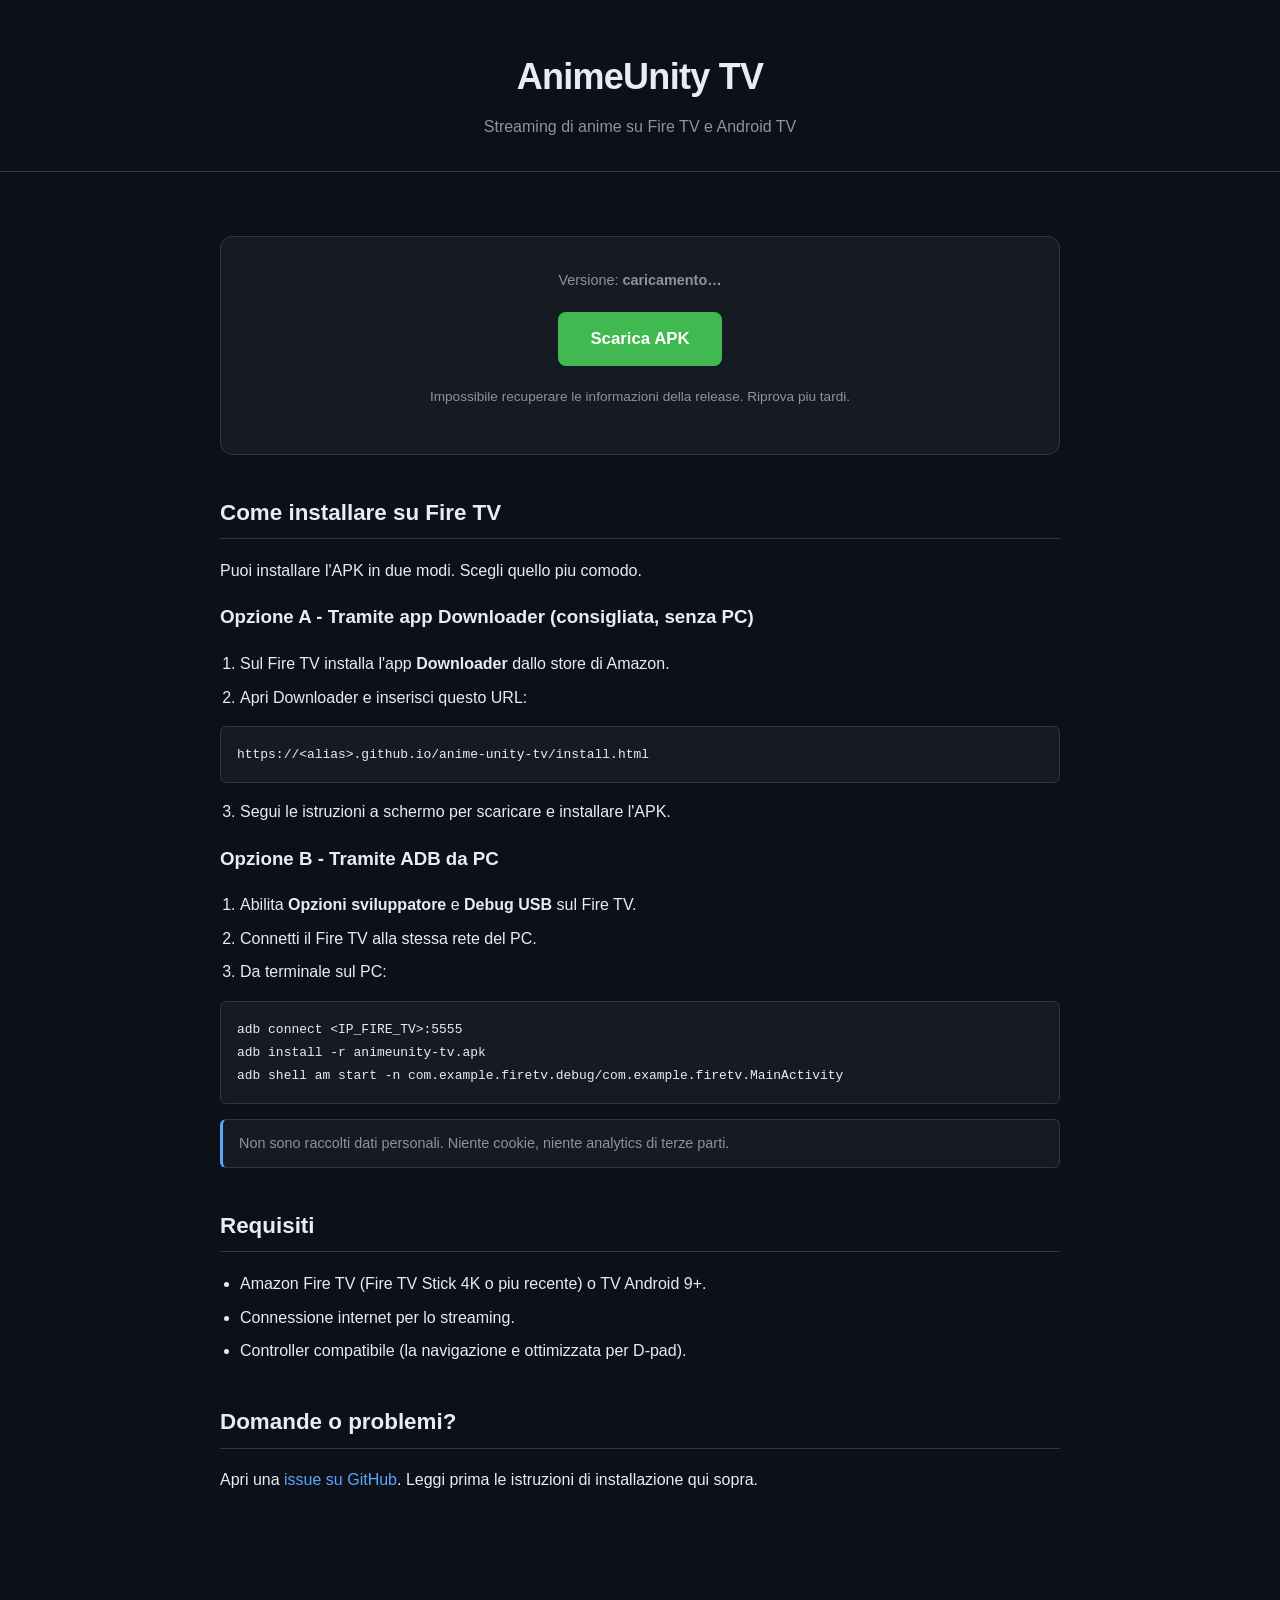
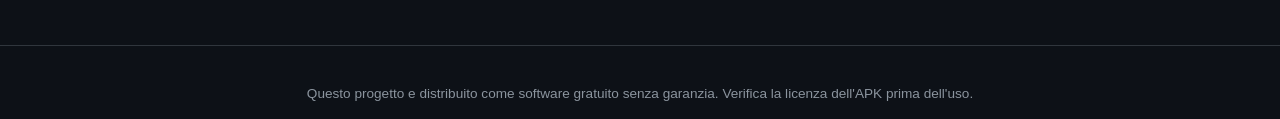
==== docs/index.html @ 2c92fe2e "fix for git pages" ====
<!DOCTYPE html>
<html lang="it">
<head>
  <meta charset="UTF-8" />
  <meta name="viewport" content="width=device-width, initial-scale=1.0" />
  <meta name="robots" content="index, follow" />
  <title>AnimeUnity TV - Download APK per Fire TV / Android TV</title>
  <meta name="description" content="Scarica l'APK di AnimeUnity TV per Amazon Fire TV e Android TV. Installazione guidata via ADB o app Downloader." />
  <link rel="stylesheet" href="styles.css" />
</head>
<body>
  <header>
    <h1>AnimeUnity TV</h1>
    <p>Streaming di anime su Fire TV e Android TV</p>
  </header>

  <main class="container">
    <section class="hero">
      <div class="version">
        Versione: <strong id="latest-version">caricamento…</strong>
        <span id="latest-date"></span>
      </div>

      <a id="download-btn" class="download-btn" href="#">Scarica APK</a>
      <div><span id="apk-size" class="apk-size"></span></div>

      <p id="fallback-note" class="fallback-note" hidden></p>
    </section>

    <section>
      <h2>Come installare su Fire TV</h2>
      <p>Puoi installare l'APK in due modi. Scegli quello piu comodo.</p>

      <h3>Opzione A - Tramite app Downloader (consigliata, senza PC)</h3>
      <ol>
        <li>Sul Fire TV installa l'app <strong>Downloader</strong> dallo store di Amazon.</li>
        <li>Apri Downloader e inserisci questo URL:</li>
      </ol>
      <pre><code>https://&lt;alias&gt;.github.io/anime-unity-tv/install.html</code></pre>
      <ol start="3">
        <li>Segui le istruzioni a schermo per scaricare e installare l'APK.</li>
      </ol>

      <h3>Opzione B - Tramite ADB da PC</h3>
      <ol>
        <li>Abilita <strong>Opzioni sviluppatore</strong> e <strong>Debug USB</strong> sul Fire TV.</li>
        <li>Connetti il Fire TV alla stessa rete del PC.</li>
        <li>Da terminale sul PC:</li>
      </ol>
      <pre><code>adb connect &lt;IP_FIRE_TV&gt;:5555
adb install -r animeunity-tv.apk
adb shell am start -n com.example.firetv.debug/com.example.firetv.MainActivity</code></pre>

      <div class="note">
        Non sono raccolti dati personali. Niente cookie, niente analytics di terze parti.
      </div>
    </section>

    <section>
      <h2>Requisiti</h2>
      <ul>
        <li>Amazon Fire TV (Fire TV Stick 4K o piu recente) o TV Android 9+.</li>
        <li>Connessione internet per lo streaming.</li>
        <li>Controller compatibile (la navigazione e ottimizzata per D-pad).</li>
      </ul>
    </section>

    <section>
      <h2>Domande o problemi?</h2>
      <p>Apri una <a href="https://github.com/YOUR_BURNER_ALIAS/anime-unity-tv/issues">issue su GitHub</a>. Leggi prima le istruzioni di installazione qui sopra.</p>
    </section>
  </main>

  <footer>
    <p>Questo progetto e distribuito come software gratuito senza garanzia. Verifica la licenza dell'APK prima dell'uso.</p>
  </footer>

  <script src="config.js"></script>
  <script src="app.js"></script>
</body>
</html>
---- docs/styles.css ----
:root {
  --bg: #0d1117;
  --panel: #161b22;
  --border: #30363d;
  --fg: #e6edf3;
  --muted: #8b949e;
  --accent: #58a6ff;
  --accent-2: #3fb950;
}

* { box-sizing: border-box; }

html, body {
  margin: 0;
  padding: 0;
  background: var(--bg);
  color: var(--fg);
  font-family: -apple-system, BlinkMacSystemFont, "Segoe UI", Roboto, Helvetica, Arial, sans-serif;
  line-height: 1.6;
}

a { color: var(--accent); text-decoration: none; }
a:hover { text-decoration: underline; }

.container {
  max-width: 880px;
  margin: 0 auto;
  padding: 2rem 1.25rem 4rem;
}

header {
  text-align: center;
  padding: 3rem 1rem 2rem;
  border-bottom: 1px solid var(--border);
}

header h1 {
  margin: 0 0 .5rem;
  font-size: 2.25rem;
  letter-spacing: -.02em;
}

header p { color: var(--muted); margin: .25rem 0 0; }

.hero {
  background: var(--panel);
  border: 1px solid var(--border);
  border-radius: 12px;
  padding: 2rem;
  margin: 2rem 0;
  text-align: center;
}

.hero .version { color: var(--muted); font-size: .9rem; margin-bottom: .25rem; }
.hero .download-btn {
  display: inline-block;
  background: var(--accent-2);
  color: #fff;
  padding: .85rem 2rem;
  border-radius: 8px;
  font-weight: 600;
  font-size: 1.05rem;
  margin: 1rem 0 .5rem;
  transition: opacity .15s ease;
}
.hero .download-btn:hover { text-decoration: none; opacity: .9; }
.hero .apk-size { color: var(--muted); font-size: .85rem; }

section { margin: 2.5rem 0; }
section h2 { font-size: 1.4rem; border-bottom: 1px solid var(--border); padding-bottom: .5rem; }

code, pre {
  background: var(--panel);
  border: 1px solid var(--border);
  border-radius: 6px;
}
code { padding: .15rem .4rem; font-size: .9em; }
pre {
  padding: 1rem;
  overflow-x: auto;
  font-size: .9rem;
}
pre code { background: none; border: none; padding: 0; }

ol, ul { padding-left: 1.25rem; }
li { margin: .5rem 0; }

footer {
  text-align: center;
  color: var(--muted);
  font-size: .85rem;
  margin-top: 3rem;
  padding-top: 1.5rem;
  border-top: 1px solid var(--border);
}

.note {
  background: var(--panel);
  border: 1px solid var(--border);
  border-left: 3px solid var(--accent);
  padding: .75rem 1rem;
  border-radius: 6px;
  font-size: .9rem;
  color: var(--muted);
}

.fallback-note { color: var(--muted); font-size: .85rem; margin-top: .75rem; }

@media (max-width: 540px) {
  header h1 { font-size: 1.6rem; }
  .hero { padding: 1.25rem; }
}
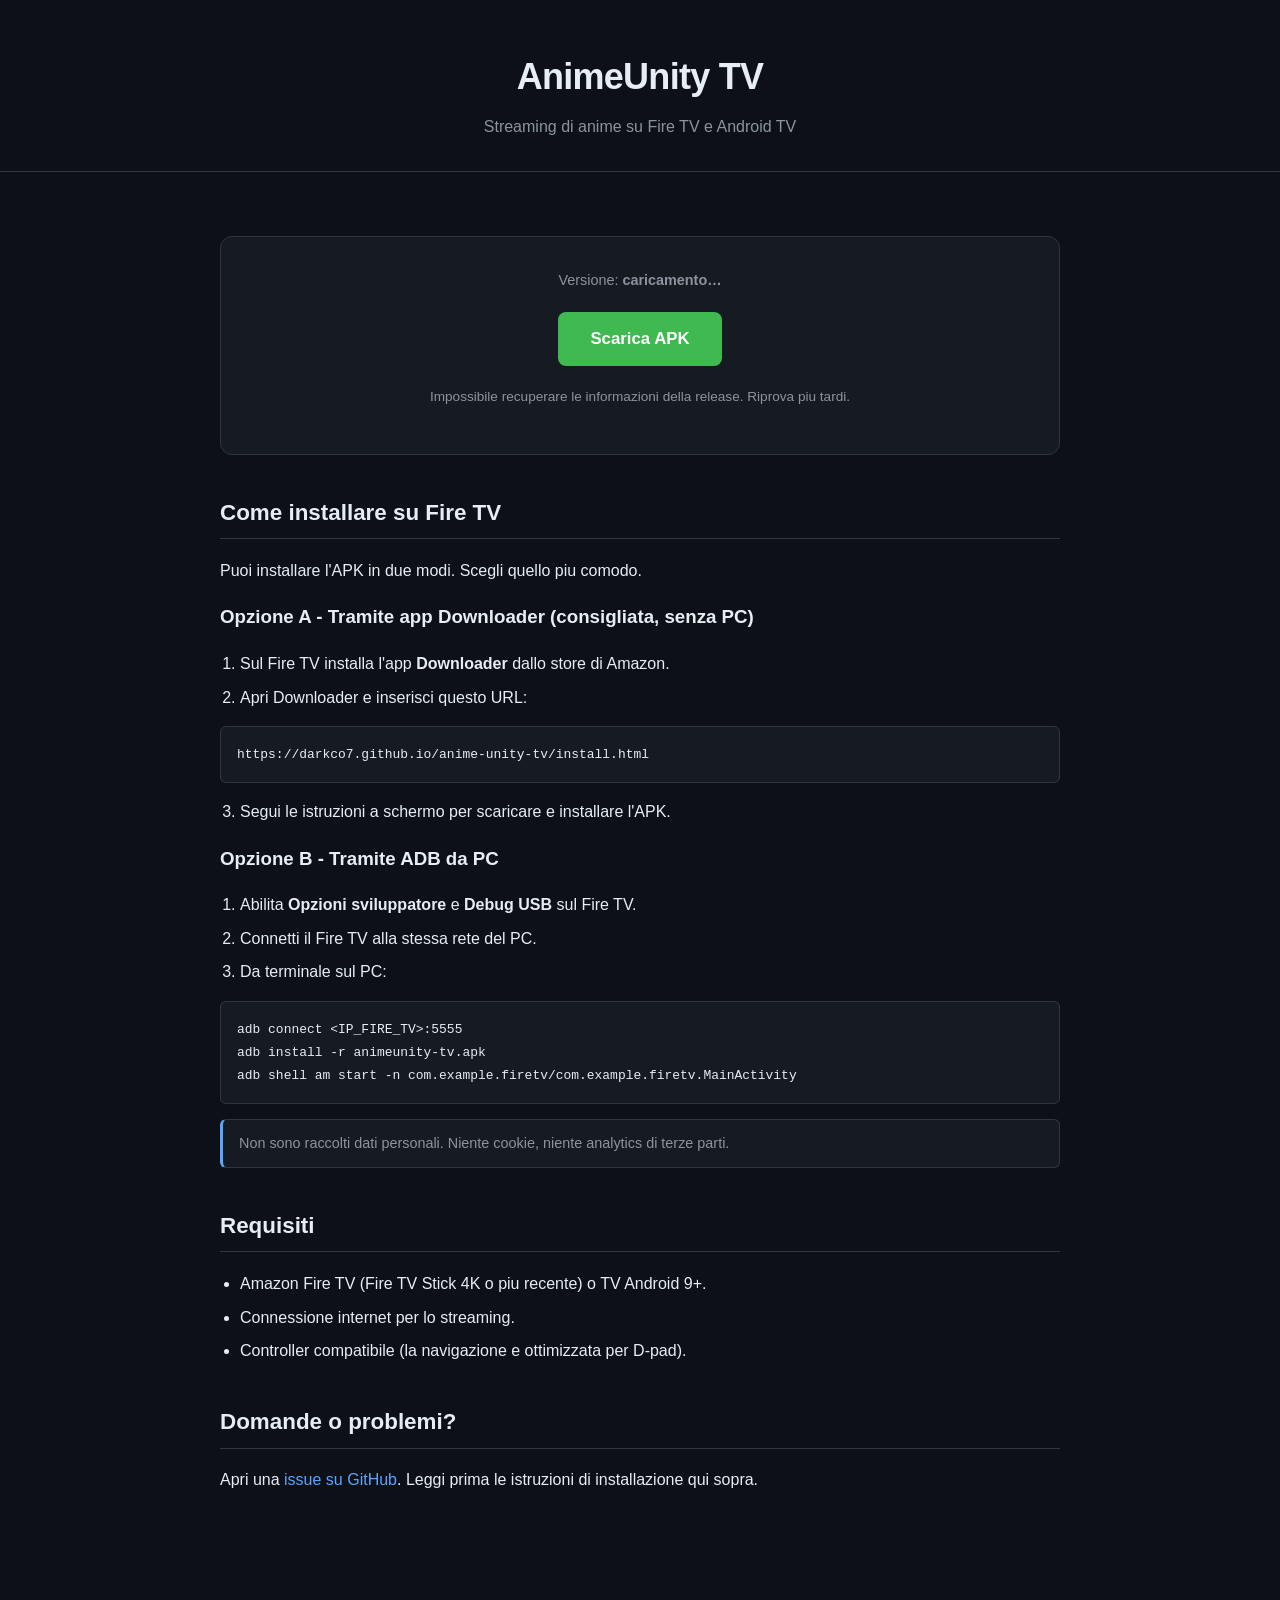
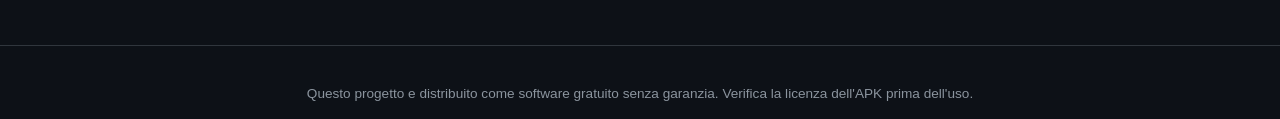
==== commit 6b1dd3a7: "fix" ====
--- a/docs/index.html
+++ b/docs/index.html
@@ -36,7 +36,7 @@
         <li>Sul Fire TV installa l'app <strong>Downloader</strong> dallo store di Amazon.</li>
         <li>Apri Downloader e inserisci questo URL:</li>
       </ol>
-      <pre><code>https://&lt;alias&gt;.github.io/anime-unity-tv/install.html</code></pre>
+      <pre><code>https://darkco7.github.io/anime-unity-tv/install.html</code></pre>
       <ol start="3">
         <li>Segui le istruzioni a schermo per scaricare e installare l'APK.</li>
       </ol>
@@ -49,7 +49,7 @@
       </ol>
       <pre><code>adb connect &lt;IP_FIRE_TV&gt;:5555
 adb install -r animeunity-tv.apk
-adb shell am start -n com.example.firetv.debug/com.example.firetv.MainActivity</code></pre>
+adb shell am start -n com.example.firetv/com.example.firetv.MainActivity</code></pre>
 
       <div class="note">
         Non sono raccolti dati personali. Niente cookie, niente analytics di terze parti.
@@ -67,7 +67,7 @@
 
     <section>
       <h2>Domande o problemi?</h2>
-      <p>Apri una <a href="https://github.com/YOUR_BURNER_ALIAS/anime-unity-tv/issues">issue su GitHub</a>. Leggi prima le istruzioni di installazione qui sopra.</p>
+      <p>Apri una <a href="https://github.com/darkco7/anime-unity-tv/issues">issue su GitHub</a>. Leggi prima le istruzioni di installazione qui sopra.</p>
     </section>
   </main>
 
